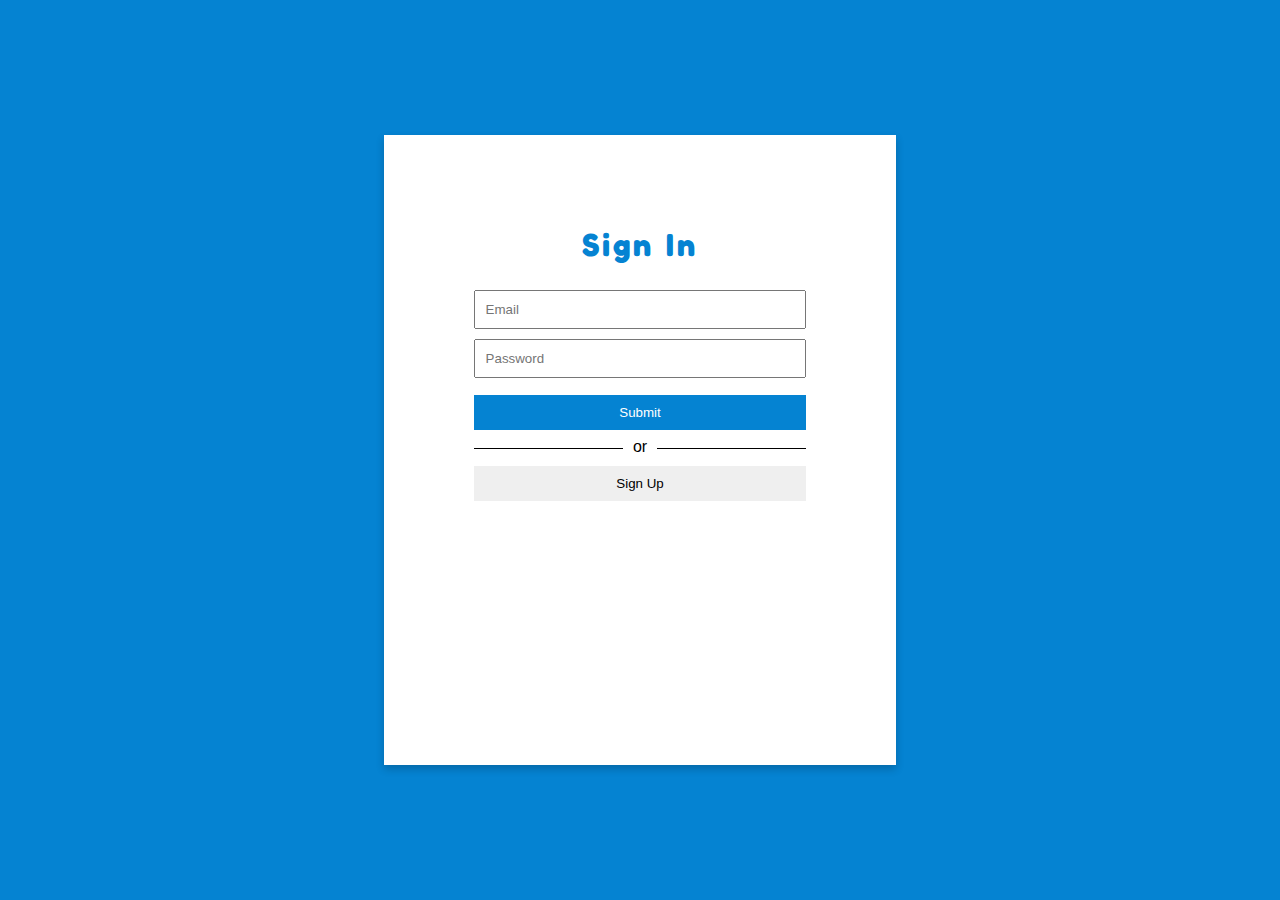
==== index.html @ 7478fd5e "Add files via upload" ====
<!DOCTYPE html>
<html>
<head>
  <title>Login</title>
  <link rel = "stylesheet" href = "main.css">
</head>
<body>
  <div class = "login-container">
    <div id= "main">
      <h1>Sign In</h1>
      <input id = "email" type = "text" placeholder = "Email"></input>
      <input id = "password" type = "password" placeholder = "Password"></input>
      <button id = "submit">Submit</button>
      <p><span>or</span></p>
      <button id = "sign-up">Sign Up</button>
    </div>

    <div id = "create-acct">
      <h1>Create an Account</h1>
      <input id = "email-signup" type = "text" placeholder = "Email *"></input>
  <input id = "confirm-email-signup" type = "email" placeholder = "Confirm Email *"></input>
      <input id = "password-signup" type = "password" placeholder = "Password *"></input>
      <input id = "confirm-password-signup" type = "password" placeholder = "Confirm Password *"></input>
      <button id = "create-acct-btn">Create Account</button>
      <button id = "return-btn">Return to Login</button>
    </div>
  </div>
  <script type = "module" src = "script.js"></script>
</body>
</html>
---- main.css ----
@import url('https://fonts.googleapis.com/css2?family=Fredoka+One&display=swap');

* {
  box-sizing: border-box;
  margin: 0;
  padding: 0;
  font-family: sans-serif;
}

body {
  background-color: #0583D2;
}

h1 {
  margin-bottom: 8%;
  text-align: center;
  font-family: "Fredoka One", cursive;
  color: #0583D2;
  letter-spacing: 0.1em;
}

p {
  margin-top: 5%;
  margin-bottom: 5%;
  width: 100%;
  text-align: center;
  border-bottom: 1px solid #000;
  line-height: 0.1em;
}

p span {
  background:#fff;
  padding:0 10px;
}

input {
  margin-bottom: 3%;
}

input:last-of-type {
  margin-bottom: 0;
}

input, button {
  padding: 3%;
  width: 100%;
}

.login-container {
  background-color: white;
  padding: 7%;
  box-shadow: 0 4px 8px 0 rgba(0,0,0,0.2);
  /* horizontal align */
  width: 40vw;
  margin-left: 30vw;
  /* vertical align */
  height: 70vh;
  margin-top: 15vh;
}

#submit, #create-acct-btn {
  background-color: #0583D2;
  color: white;
  border: none;
  margin-top: 5%;
}

button:hover {
  cursor: pointer;
  opacity: 0.8;
  transition: 0.3s;
}

#sign-up {
  border: none;
}

#create-acct {
  display: none;
}

#return-btn {
  background: none;
  color: grey;
  text-decoration: underline;
  border: none;
  margin-top: 3%;
}
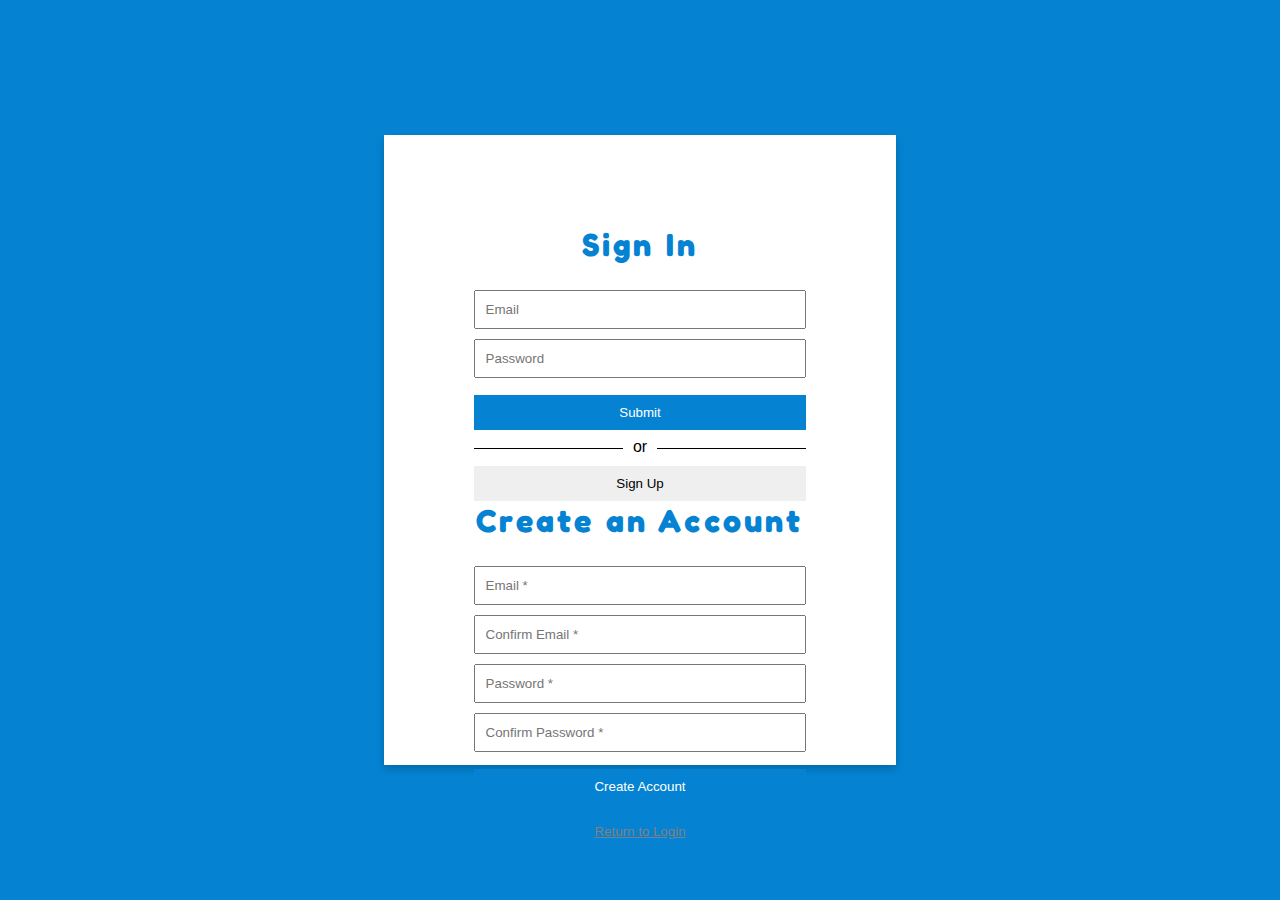
==== commit 5a3a0e45: "Update index.html" ====
--- a/index.html
+++ b/index.html
@@ -24,7 +24,14 @@
       <button id = "create-acct-btn">Create Account</button>
       <button id = "return-btn">Return to Login</button>
     </div>
+    <h1>Create an Account</h1>
+<input id = "email-signup" type = "text" placeholder = "Email *"></input>
+<input id = "confirm-email-signup" type = "email" placeholder = "Confirm Email *"></input>
+<input id = "password-signup" type = "password" placeholder = "Password *"></input>
+<input id = "confirm-password-signup" type = "password" placeholder = "Confirm Password *"></input>
+<button id = "create-acct-btn">Create Account</button>
+<button id = "return-btn">Return to Login</button>
   </div>
   <script type = "module" src = "script.js"></script>
 </body>
-</html>+</html>
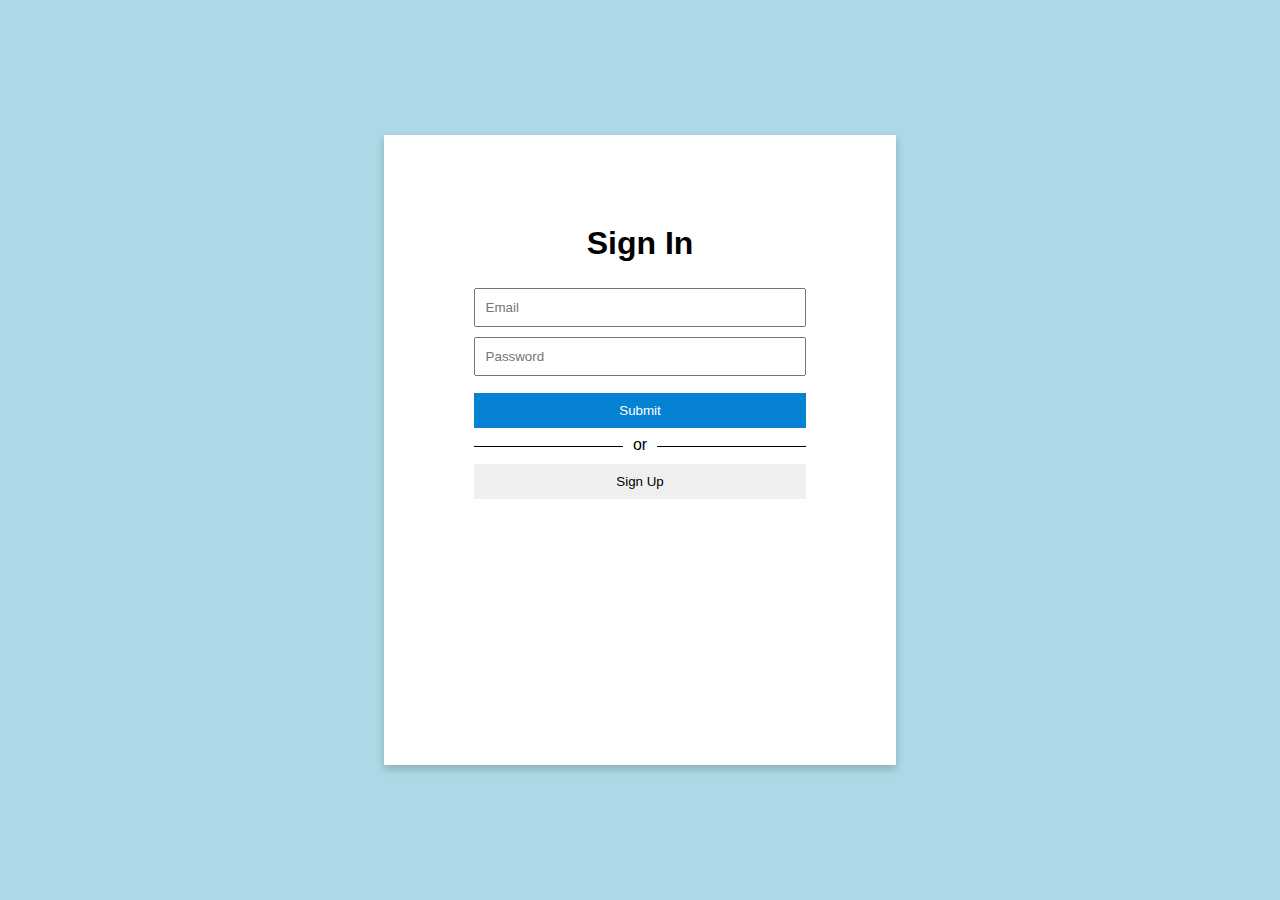
==== commit 902ca583: "Update index.html" ====
--- a/index.html
+++ b/index.html
@@ -24,13 +24,6 @@
       <button id = "create-acct-btn">Create Account</button>
       <button id = "return-btn">Return to Login</button>
     </div>
-    <h1>Create an Account</h1>
-<input id = "email-signup" type = "text" placeholder = "Email *"></input>
-<input id = "confirm-email-signup" type = "email" placeholder = "Confirm Email *"></input>
-<input id = "password-signup" type = "password" placeholder = "Password *"></input>
-<input id = "confirm-password-signup" type = "password" placeholder = "Confirm Password *"></input>
-<button id = "create-acct-btn">Create Account</button>
-<button id = "return-btn">Return to Login</button>
   </div>
   <script type = "module" src = "script.js"></script>
 </body>
--- a/main.css
+++ b/main.css
@@ -8,15 +8,12 @@
 }
 
 body {
-  background-color: #0583D2;
+  background-color: lightblue;
 }
 
 h1 {
   margin-bottom: 8%;
   text-align: center;
-  font-family: "Fredoka One", cursive;
-  color: #0583D2;
-  letter-spacing: 0.1em;
 }
 
 p {
@@ -32,6 +29,8 @@
   background:#fff;
   padding:0 10px;
 }
+
+
 
 input {
   margin-bottom: 3%;
@@ -56,6 +55,9 @@
   /* vertical align */
   height: 70vh;
   margin-top: 15vh;
+}
+#create-acct {
+  display: none;
 }
 
 #submit, #create-acct-btn {
@@ -85,4 +87,4 @@
   text-decoration: underline;
   border: none;
   margin-top: 3%;
-}+}
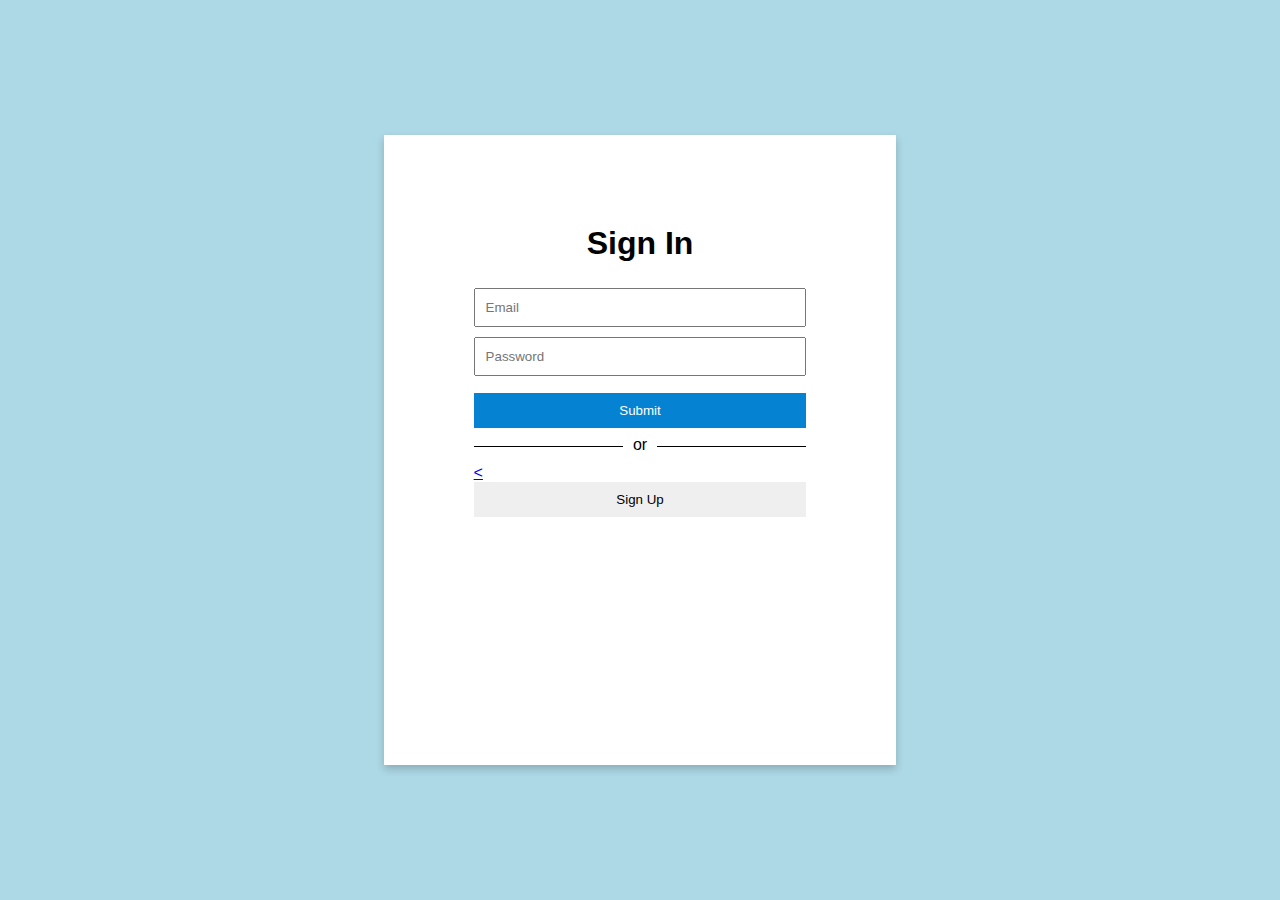
==== commit 44ef0605: "Update index.html" ====
--- a/index.html
+++ b/index.html
@@ -1,3 +1,4 @@
+
 <!DOCTYPE html>
 <html>
 <head>
@@ -12,18 +13,16 @@
       <input id = "password" type = "password" placeholder = "Password"></input>
       <button id = "submit">Submit</button>
       <p><span>or</span></p>
-      <button id = "sign-up">Sign Up</button>
-    </div>
 
-    <div id = "create-acct">
-      <h1>Create an Account</h1>
-      <input id = "email-signup" type = "text" placeholder = "Email *"></input>
-  <input id = "confirm-email-signup" type = "email" placeholder = "Confirm Email *"></input>
-      <input id = "password-signup" type = "password" placeholder = "Password *"></input>
-      <input id = "confirm-password-signup" type = "password" placeholder = "Confirm Password *"></input>
-      <button id = "create-acct-btn">Create Account</button>
-      <button id = "return-btn">Return to Login</button>
-    </div>
+       </div>
+<a href="signup.html">
+  < <button id = "sign-up">Sign Up</button>
+</a>
+
+     
+
+
+    
   </div>
   <script type = "module" src = "script.js"></script>
 </body>
